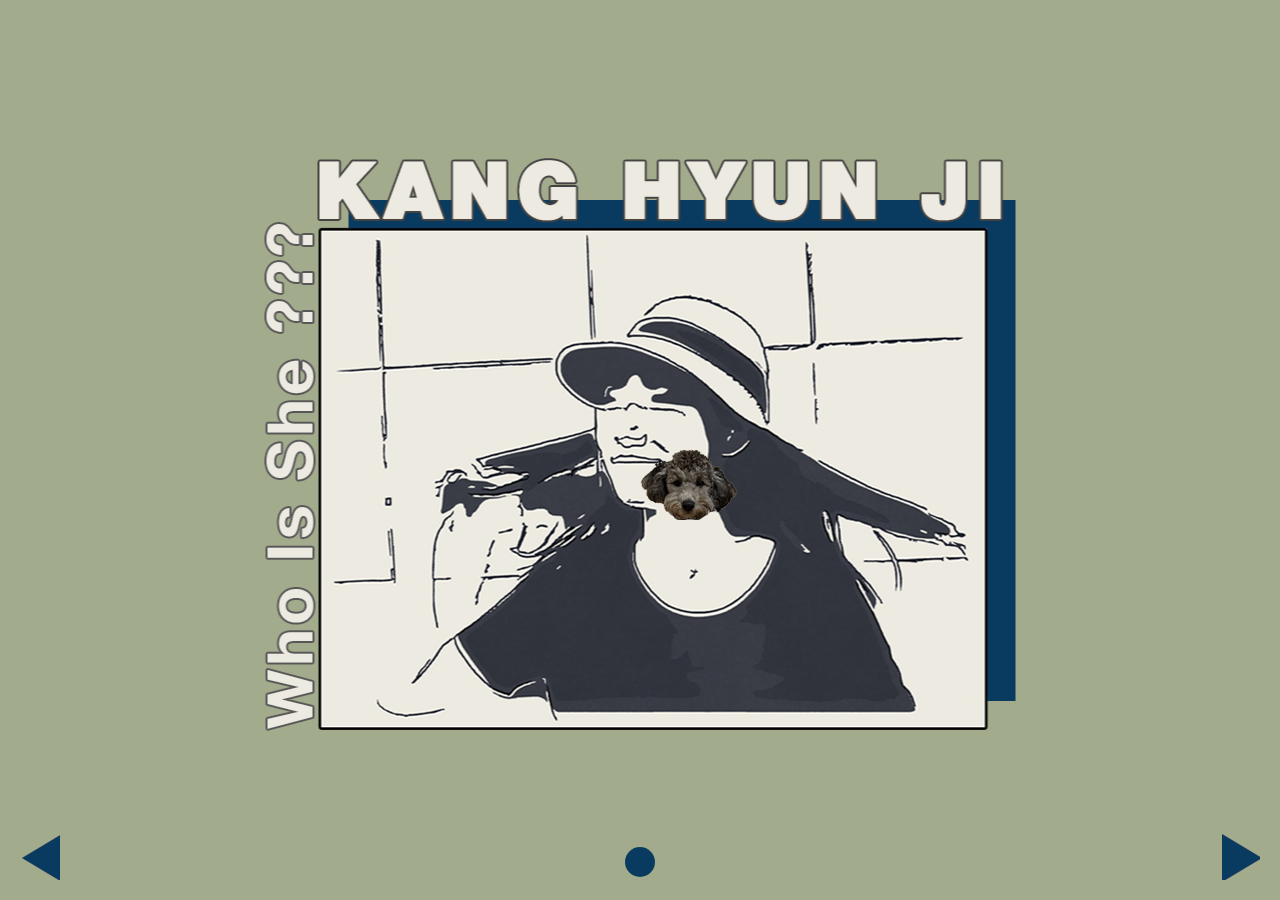
==== index.html @ 4bff8aa1 "다 수정" ====
<!DOCTYPE html>
<html lang="ko">
<head>
    <meta charset="UTF-8">
    <title>강현지 자기소개사이트</title>
    
    <!------------------ fontawesome ------------------->
    <link rel="stylesheet" href="https://use.fontawesome.com/releases/v5.4.1/css/all.css" integrity="sha384-5sAR7xN1Nv6T6+dT2mhtzEpVJvfS3NScPQTrOxhwjIuvcA67KV2R5Jz6kr4abQsz" crossorigin="anonymous">
    
    <!------------------ css ------------------->      
    <link rel="stylesheet" href="css/styles1.css">
    
     <!------------------ font ------------------->  
    <link href="https://fonts.googleapis.com/css?family=Didact+Gothic|Noto+Sans+KR&display=swap" rel="stylesheet">
    
     <!------------------ js ------------------->   
    <script src="script/plugin/jquery-1.12.3.js"></script>
    <script src="script/plugin/jquery.easing.min.js"></script>
    <script src="script/plugin/jquery.inview.min.js"></script>
    <script src="script/script.js"></script>
</head>
<body>
    <div id="wrap">
         <div id="box"></div>
        <section id="container">
          <section class="portfolio cont">
             <p class="line"></p>
              <article class="allportf">
               <div class="port_btn clearfix">
                 <div class="web_btn clearfix">
                  <h2>Web Site</h2>
                  <div class="port_menu clearfix">
                     <p class="p click"><a href="#"><img src="images/1.png" alt="images/1.png"></a></p>
                     <p class="p"><a href="#"><img src="images/2.png" alt="images/2.png"></a></p>
                     <p class="p"><a href="#"><img src="images/3.png" alt="images/3.png"></a></p>
                  </div>                    
                 </div>
                 <div class="other_btn clearfix">
                  <h2>Other</h2>
                  <div class="other_menu clearfix">
                     <p class="p"><a href="#"><img src="images/1.png" alt="images/1.png"></a></p>
                     <p class="p"><a href="#"><img src="images/2.png" alt="images/2.png"></a></p>
                     <p class="p"><a href="#"><img src="images/3.png" alt="images/3.png"></a></p>   
                  </div>
                <p class="hoom"><a href="#"><img src="images/house.png" alt="홈으로"></a></p>  
                 </div>
               </div>
             <div class="port_tab">
              <div class="portalltab">
                <div class="tab dukwoo">
                    <div><img src="./images/dukwoo.png" alt="덕우페이지"></div>
                     <div class="preview">
                        <p class="view"><a href="dukwoo/index.html">VIEW</a></p>
                        <p class="proc"><a href="dukwoo/dukwoo_plan.html">PROCESS</a></p>
                     </div>   
                     <div class="txt">
                       <p>
                          <strong>Dukwoo</strong><br />
                          <span class="st">
                            기업형 반응형 리뉴얼 사이트<br/>
                            2020년 개인작업<br />
                            기획 / 디자인 기여도 100%<br/>
                          </span>
                          <br/>
                          <span>
                           회사소개, 사업소개, 배너를 배치 함으로써 깔끔하고 더<br/>
                           내용이 눈에 잘 보이게 하였다.
                          </span>
                       </p>
                    </div>                 
                 </div>
                 <div class="tab carol">
                    <div><img src="./images/carol.png" alt="캐롤원페이지"></div>
                    <div class="preview">
                      <p class="view"><a href="carol/index.html">VIEW</a></p>
                   </div> 
                   <div class="txt">
                     <p>
                       <strong>Carol</strong><br />
                       <span class="st">
                         영화 캐롤 원페이지<br/>
                         2019년 개인작업<br />
                         기획 / 디자인 기여도 100%<br/>
                       </span>
                        <br/>                      
                       <span>
                         영화의 분위기에 맞게 차분한 느낌을 가질 수 있게 제작하였고,<br/>
                         5개로 파트를 나뉘어 영화소개 페이지를 디자인 하였다.
                       </span>
                     </p>
                   </div>                 
                 </div>
                 <div class="tab andez">
                    <div><img src="./images/andlaptop.png" alt="앙데뷰쇼핑몰"></div>
                    <div class="preview">
                      <p class="view"><a href="andezvous/andezvous2.html">VIEW</a></p>
                      <p class="proc">
                        <a href="andezvous/ande_plan.html">PROCESS</a>
                      </p>
                   </div>
                   <div class="txt">
                     <p>
                       <strong>Andezvous</strong><br />
                       <span class="st">
                         악세서리 쇼핑몰 리뉴얼 사이트<br/>
                         2019년 개인작업<br />
                         기획 / 디자인 기여도 100%<br/>
                       </span>
                       <br/>
                       <span>
                         20-30대 고객층에 맞춰서 제품을 강조 하면서도<br/>
                         감성있는 느낌을 낼 수 있도록 디자인 하였다.
                       </span>
                     </p>
                   </div>
                 </div>
                 <div class="tab other_tab wedding">
                   <div><img src="./images/wedding.jpg" alt="청첩장공모전"></div>
                   <div class="preview">
                     <p class="proc"><a href="andezvous/andezvous2.html">PROCESS</a></p>
                   </div>
                   <div class="txt">
                     <p>
                       <strong>Wedding Card</strong><br />
                       <span class="st">
                         봄카드 청첩장 공모전<br/>
                         2016년 개인작업<br />
                         기획 / 디자인 기여도 100%<br/>
                       </span>
                       <br/>
                       <span>
                         신혼부부가 타고있는 컨셉으로 색연필과 물감으로<br/>
                         아기자기한 느낌을 낼 수 있도록 디자인 하였다.
                       </span>
                     </p>
                   </div>
                 </div>
                 <div class="tab other_tab phone">
                   <div><img src="./images/phonecase.png" alt="핸드폰케이스"></div>
                   <div class="preview">
                     <p class="proc"><a href="andezvous/andezvous2.html">PROCESS</a></p>
                   </div>
                   <div class="txt">
                     <p>
                       <strong>Phone Case</strong><br />
                       <span class="st">
                         봄카드 청첩장 공모전<br/>
                         2016년 개인작업<br />
                         기획 / 디자인 기여도 100%<br/>
                       </span>
                       <br/>
                       <span>
                         신혼부부가 타고있는 컨셉으로 색연필과 물감으로<br/>
                         아기자기한 느낌을 낼 수 있도록 디자인 하였다.
                       </span>
                     </p>
                   </div>              
                 </div>
                 <div class="tab other_tab baby">
                   <div><img src="./images/baby.png" alt="아기 아이콘"></div>
                   <div class="preview">
                     <p class="proc"><a href="andezvous/andezvous2.html">PROCESS</a></p>
                   </div>
                   <div class="txt">
                     <p>
                       <strong>Baby icon</strong><br />
                       <span class="st">
                         유아용품 아이콘 작업<br/>
                         2019년 개인작업<br />
                         기획 / 디자인 기여도 100%<br/>
                       </span>
                       <br/>
                       <span>
                         신혼부부가 타고있는 컨셉으로 색연필과 물감으로<br/>
                         아기자기한 느낌을 낼 수 있도록 디자인 하였다.
                       </span>
                     </p>
                   </div> 
                 </div>
              </div>        
              <div class="home_2"></div>                       
             </div> 
            </article>
            
           </section>
           
           <!-- 포트폴리오 끝 -->
           
           <section class="main cont">
                <article class="mainarticle">
                 <h1>kanghyunji</h1>
                 <h2>kanghyunji text</h2>
                 <h3>who is she?</h3>      
                  
                </article>
               
               <div class="m_btn">
                 <p class="left">Portfolio</p>
                 <p class="center">Click!</p>
                 <p class="right">About Me</p>
               </div>
               <div class="center_info"></div>
               <div class="bg"></div>
           </section>
           
           <!-- main 화면 -->
           
           <hr />
           
           <section class="aboutme cont">
            <article class="aboutarticle">
               <div class="menubtn">
                  <div class="btn">
                    <p class="btn01 click"><a href="#">About Me</a></p>
                    <p class="btn02"><a href="#">Skill</a></p>
                    <p class="btn03"><a href="#">Keyword</a></p>
                    <p class="btn05"><a href="#"><img src="images/house2.png" alt="메인메뉴"></a></p>
                  </div>
                </div>  
 
               <div class="tabcont">
                <div class="all_tab">
                 <div class="tab1 profile on">         
                    <h1>강현지</h1>
                    <p class=name1>                      
                        <strong>이름 :</strong> 강현지 <br />
                        <strong>생년월일 :</strong> 1992.10.11 <br />
                        <strong>주소 :</strong> 서울 서대문구 충정로 3가 3-331
                    </p>
                    <p class="name2">
                      <strong>자격증</strong><br />
                      컴퓨터활용능력 2급<br />
                      운전면허 2급<br />
                      전산세무 1급<br />
                      전산회계 1급<br />                     
                    </p>
                    <p class="name3">
                        <span>"</span>의욕만점 하루하루 발전해 나가는 퍼블리셔가 되고 싶습니다.<br />
                        퍼블리셔이자 소비자로서의 경험은, 클라이언트에게 보다 더 직접적이고 효율적인 서비스를 <br />제공 할 수 있습니다.
                        더욱 큰 만족을 위해 어떤 업무를 맡더라도 <span>책임감있게!</span><br /> HTML과 CSS를 깔끔하게 다루며 트렌드의 속도에 따라갈 수 있는 것이 저의 목표입니다.<span>"</span> 
                    </p>
                </div>
                <!--about me 차트--> 
                 
                  <div class="tab1 skill">
                       <div id="skills">
                         <div class="stick">
                           <h2>skill</h2>
                            <div class="container">
                            <div class="html clearfix">
                                <h3>Html</h3>
                                <div class="progress" data-bar="90">
                                  <p class="bar"></p>
                                </div>
                            </div>
                            <div class="css clearfix">
                                <h3>CSS</h3>
                                <div class="progress" data-bar="88">
                                  <p class="bar"></p>
                                </div>
                            </div>
                            <div class="jquery clearfix">
                                <h3>Jquery</h3>
                                <div class="progress" data-bar="83">
                                  <p class="bar"></p>
                                </div>
                            </div>
                            <div class="javascript clearfix">
                                <h3>Javascript</h3>
                                <div class="progress" data-bar="82">
                                  <p class="bar"></p>
                                </div>
                            </div>
                            <div class="photo clearfix">
                                <h3>Photoshop</h3>
                                <div class="progress" data-bar="90">
                                  <p class="bar"></p>
                                </div>
                            </div>                     
                           </div>
                          </div>
                          <div class="skill_text">
                            <div class="hc">
                              <h3 class="sth3">HTML5/CSS3</h3>
                              <p>웹표준을 준수하여
                                 코딩을 하며 웹사이트를 구현할 수 있습니다.</p>
                            </div>
                            <div class="jj">
                              <h3 class="sth3">JAVASCRIPT/J-QUERT</h3>
                              <p>웹사이트의 간단한 동적구현을 할 수 있습니다.</p>
                            </div>
                            <div class="pt">
                              <h3 class="sth3">PHOTOSHOP</h3>
                              <p>사진보정과 여러 기능들을 사용해 다양한 표현이 가능합니다.</p>
                            </div>
                          </div>
                      </div>                 
                  </div>
                  <!-- skill 끝 -->
                  
                  <div class="tab1 keyword">
                      <ul class="keyicon">
                        <li>
                          <img src="images/idea2.png" alt="창의력아이콘">                          
                          <div>
                            <h2>창의력</h2>
                            <p>
                             <br />
                              다양한 분야에 관심을 가지고 탐구하여 <br />
                              더욱 폭 넓은 창의력과 안목을 키울 것입니다.
                            </p>
                          </div>
                        </li>
                        <li>
                          <img src="images/high2.png" alt="사교성아이콘">
                          <div>
                            <h2>사교성</h2>
                            <p>
                             <br />
                              긍정적인 사고와 타고난 사교성으로<br />
                              동료들과 멋진 협동심을 발휘할 것입니다.
                            </p>
                          </div>
                        </li>
                        <li>
                          <img src="images/clock2.png" alt="시간아이콘">
                          <div>
                            <h2>시간준수</h2>
                            <p>
                             <br />
                              세무회계전공으로 단련되어 더욱 꼼꼼히<br />
                              그 누구보다 철저하게 데드라인을 지킵니다.          
                            </p>
                          </div>
                        </li>
                      </ul>
                   </div>
                   <!-- keyword 끝 -->
                 </div>
                </div> 
            </article>       
         </section>
      </section>
     </div>
</body>
</html>
---- css/styles1.css ----
@charset "utf-8";

/*------------------------ Reset --------------------------*/
*{padding: 0; margin: 0;}
ul,ol,li{list-style:none;}
a{text-decoration:none;}
img{border:none;}

html,body{ 
  height: 100%; 
  font-family:'Didact Gothic', 'Noto Sans KR', sans-serif; 
  }
#wrap{
  overflow:hidden;  
  width: 100%; 
  min-width:1200px; 
  height: 100%; 
}
#wrap>#container{
  width: 300%;
  height: 100%;
  margin-left:-100%; 
}
#container>section{
  float: left; 
  width: 33.3333%;
  height:100%;
}

hr{display:none;}

.clearfix{*zoom:1;}
.clearfix:after{display:block; clear:both; content:'';}

/*------------------------ 메인 ----------------------------*/

.main{
  position: relative;
  z-index:700;
  background-color:#a3ab8d;
}

.mainarticle{
  position: absolute;
  width:751px;
  height:560px;
  left:50%;
  top:50%;
  transform:translate(-50%,-50%);
}

.main h1{
  position: absolute;
  bottom: 0; right: 0;
  width:697px;
  height:530px;
  text-indent:-9999px;
  background-image: url(../images/main.png);
}
.main h2{
  position: absolute;
  top:0px;
  right:9px;
  width: 691px;
  height: 68px;
  text-indent:-9999px;
  background-image: url(../images/h1.png);
  background-repeat:no-repeat;
  opacity:0;
}
.main h3{
  position: absolute;
  top:50px;
  left:30px;
  width: 54px;
  height: 522px;
  text-indent:-9999px;
  background-repeat:no-repeat;
  background-image: url(../images/who.png);
  opacity:0;
}

.center_info{
  position: absolute;
  left: 50%;
  top:50%;
  transform:translate(-50%,-50%);
  z-index:100;
  background-image:url(../images/contact.png);
}
.bg{ 
  position:fixed; 
  left: 0; 
  top: 0; 
  width:0;
  height:0; 
  background-color:rgba(0,0,0,0.5); 
}
/*------------------------ 메인 버튼 --------------------------*/

.m_btn{
  position:absolute;
  width: 100%;
  height: 48px;
  left: 0;
  bottom:30px;
  text-indent:-9999px;
  cursor:pointer;
}
.left{
  position: absolute;
  left:20px;
  top:10px;
  width:40px;
  height:48px;
  background-image:url(../images/left.png);
}
.center{
  position: absolute;
  left: 50%;
  transform:translateX(-50%);
  top:25px;
  width:30px;
  height:30px;
  border-radius:50%;
 background-color:#093b61;
}
.right{
  position: absolute;
  right:20px;
  top: 10px;
  width: 40px; 
  height: 48px;
  background-image: url(../images/right.png);
}

/*------------------------ about me --------------------------*/

.aboutme{ 
  position: relative; 
  overflow:hidden; 
  z-index:800; 
  background-color:#edeae1;
}

.aboutarticle{
  position: absolute;
  width: 1440px;
  height: 700px;
  left: 50%;
  top: 50%;
  transform:translate(-50%,-50%);
}
.all_tab{position: relative; left:50%; width:100%; height: 100%;}

/* 메뉴 탭 */

.aboutme .menubtn{
  position:absolute;
  top:50%; 
  right:3%;
  width:700px; 
  transform: translateY(-50%);
}

.aboutme .menubtn .btn>p>a{
  display: block; 
  color:#0a3d64;
  font-size:70px; 
  font-weight:800;
  text-align:right;
  text-shadow:3px 3px #ccc;
}

.aboutme .menubtn>.btn>p.click>a,
.aboutme .menubtn>.btn>p>a:hover{ color:#ddb0a7; }
.aboutme .menubtn>.btn>.btn01>a{ font-size:90px; }
.aboutme .menubtn>.btn>p>a>img{ width:49px; height:49px; }

/* 내용 탭부분 */


.aboutme .tabcont{ 
  position: relative; 
  width:900px; 
  height:700px;
  left:40px;
  top:50%;
  transform:translateY(-50%);
}

.aboutme .all_tab{ 
  position: absolute; 
  left: 50%;
  top: 50%;
  transform:translate(-50%,-50%);
  width:900px;
  height: 600px;
  border:15px solid #0a3d64;
  z-index:100; 
}

.aboutme .all_tab>div{
  display:none; 
  width: 100%;
  height: 100%;
}

/* 프로필 */

.all_tab .profile{
  background-color: #ddb0a7;
}
.all_tab .profile>h1{
  position: absolute;
  right:0px;
  bottom:0px;
  width:325px;
  height:573px; 

  text-indent:-9999px;
  background-image: url(../images/meme.png);
  background-size:cover;
}
.all_tab .profile>p{ 
  width: 620px;
  padding:15px 30px;
  color:#0a3d64;
  line-height:40px;
  font-size:14px;
  
}

.profile>p>span{
  font-size:18px;
  font-weight:800;
}

/* 스킬 */

#skills{ 
  margin-left:13%; 
  padding-bottom:10%;
}

#skills>.stick{ 
  position:absolute;
  top:70%;
  left:24%; 
  transform:translate(-50%,-50%);
  width:40%;
  height:65%;
  opacity:0;
  background-color:#0a3d64;
} 

#skills>.stick>h2{ text-indent:-9999px; }

#skills>.stick>.container{ 
  position: absolute; 
  top:50%;
  left:50%;
  transform:translate(-50%,-50%);
}

#skills>.stick>.container>div>h3{
  color:#fff; 
  font-size:18px;
  text-align:center; 
  margin-bottom:5px;
}

#skills>.stick>.container>div>.progress{
  position:relative;
  width:300px; 
  height:30px; 
  margin-bottom:15px;
  background-color: #e1dede;
  border-radius:3px; 
}

#skills>.stick>.container>div>.progress>.bar{
 height:100%;
 width:0;
 background-color:#ddb0a7;
transition:all 2s ease-in-out;
}
    
#skills>.stick>.container>div>.progress>.bar>span{
    margin-left:260px;
}

.skill_text{
  display:inline-block;
  position: absolute; 
  right:35px; 
  top:30%; 
  opacity:0;
  height:50%;
  line-height:70px;
}

.skill_text h3{
  color:#fff;
  font-size:23px;
  text-align: center;
  background-color:#0a3d64;
}

.skill_text p{
  font-size:15px;
  text-align: center;
}

/* 키워드 */

.keyword>.keyicon{
  width:80%; 
  height:90%;
  margin:3.5% auto 0; 
}

.keyword>.keyicon>li{
  position: relative;
  bottom:-20%;
  width:80%; 
  height:30%; 
  opacity:0; 
  margin:0 auto 26px;
  background-color:#ddb0a7;
}

.keyword>.keyicon>li>img{
  width: 120px;
  height: 120px;
  margin:20px 0 15px 55px;
}
.keyword>.keyicon>li>div{
  position: absolute;
  right:8%;
  bottom:25%; 
  width:50%;
}

.keyword>.keyicon>li>div>h2{
  color:#36374b; 
  font-size:20px;
}

.keyicon>li>div>p{ 
  color:#36374b;
  font-size:14px;
}

/*------------------------ portfolio --------------------------*/

#container>section>.allportf{
  position: absolute;
  left: 50%;
  top: 50%;
  transform: translate(-50%,-50%);
  width: 1440px; 
  height: 100%;

}
.portfolio{
  position: relative;
  height: 100%;
  background-color:#093b61;
}

.line{
  position: absolute;
  left: 50%;
  top: 50%;
  transform:translate(-50%,-50%);
  width:100%;
  height:700px;
  border-top:5px solid #eaad5a;
  border-bottom:5px solid #eaad5a;
}
.port_btn{
  position:absolute;
  top:65%;
  right:10%;
  width:300px;
  height:75px;
  z-index:50;
  color:#edeae1;
}
.port_btn a{
  display: block;
  width:32px;
  height:32px; 
}
.port_btn>div>div>p{float:left; margin-left:10px;}
.port_btn>div>h2, .port_btn>div>div{float:left}


.web_btn{margin-bottom:10px;}

.other_menu>p:first-child{margin-left:44px;}


.hoom{position: absolute; top:32px; right:6%;}

.hoom>a>img{ width:49px; height:49px; }  

/* 탭부분 */

.tab{ display: none;} 
.dukwoo{display: block;}

.port_tab{
  position: relative;
  left:50%;
  top:50%;
  width:1500px;
  transform:translate(-50%,-50%);
  height:650px;
}

.portalltab img{  
  position: absolute;
  width:1000px;
  left:-2%;
  top:50%;
  transform:translateY(-50%);  
}

.other_tab>div>img{
  width:800px; 
  height:518px;
  left:5%;
}

/* text 상자 */

.txt{
  position: absolute;
  width:700px;
  height:300px;
  top:10%;
  right:-17%;
  padding:10px 30px;
  text-align:left;
}

.txt>p>span{
  font-size:16px;
  color:#edeae1;
}
.txt>p>strong{
  display: block;
  font-size:70px;
  color:#e3a857;  
}

.txt>p>.st{
  font-size:18px;
}

.preview{
  position: absolute;
  right:17%;
  top:55%;
  z-index:40;
  }
.preview>p{
  float:left;
  width: 100px;
  margin-left:20px;
  background-color:#e3a857;
}
.preview>p>a{
  display: block;
  height:35px;
  line-height:35px;
  font-size:20px;
  font-weight:bold;
  text-align: center;
  color:#093b61;
}

.preview>p:hover>a{
  background-color:#df8053;
}

.carol>.preview>p{
  width: 220px;
}

.other_tab>.preview>p{
  width: 220px;
}












/*-------------강아지 마우스------------*/
#box{
  position: fixed; left:50%; top:50%; 
  width:100px; height:70px; 
  z-index:1000; 
  background-image:url(../images/muru.png); }
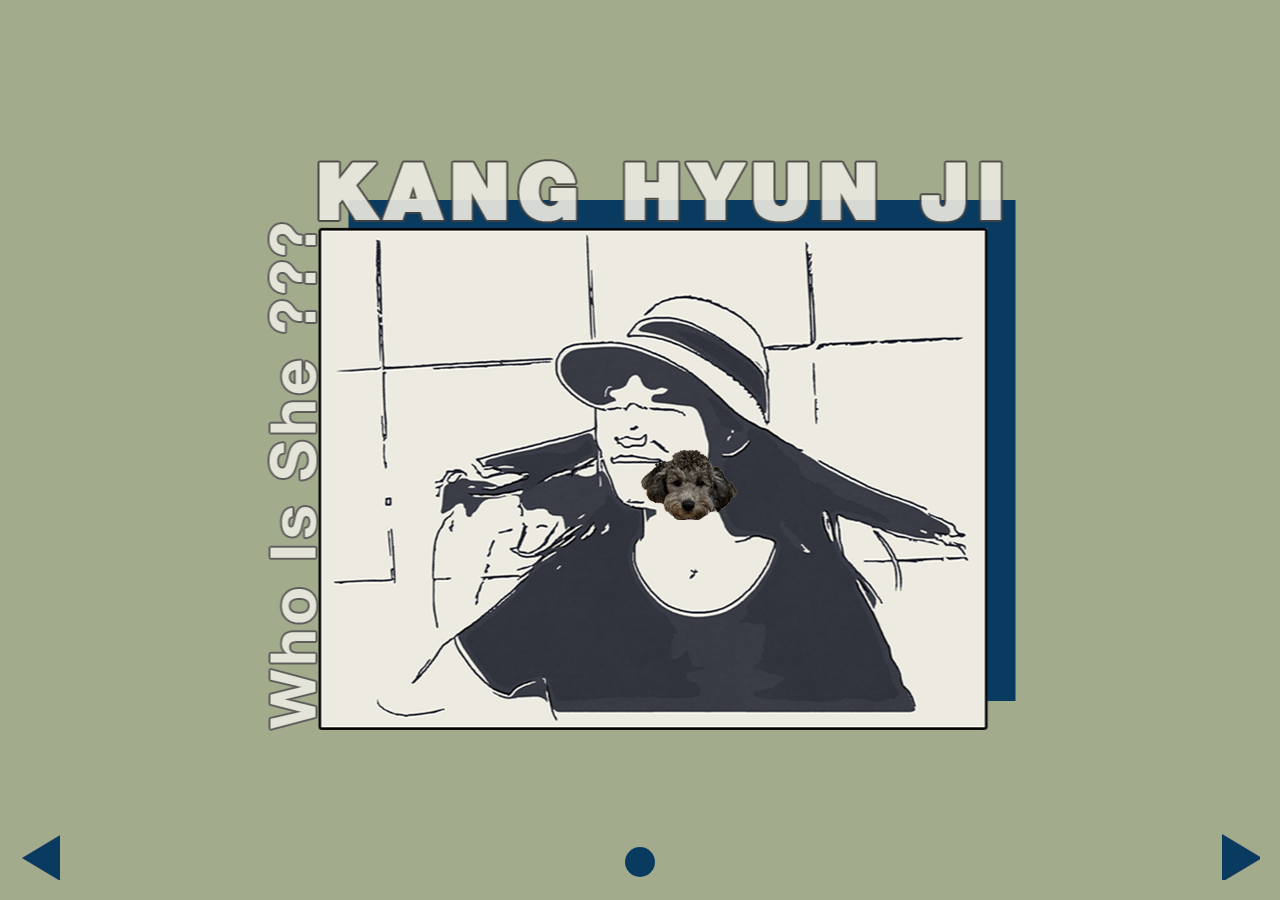
==== commit 885941b5: "aboutme" ====
--- a/index.html
+++ b/index.html
@@ -301,7 +301,7 @@
                   <div class="tab1 keyword">
                       <ul class="keyicon">
                         <li>
-                          <img src="images/idea2.png" alt="창의력아이콘">                          
+                          <img src="images/idea.png" alt="창의력아이콘">                          
                           <div>
                             <h2>창의력</h2>
                             <p>
@@ -312,7 +312,7 @@
                           </div>
                         </li>
                         <li>
-                          <img src="images/high2.png" alt="사교성아이콘">
+                          <img src="images/high.png" alt="사교성아이콘">
                           <div>
                             <h2>사교성</h2>
                             <p>
@@ -323,7 +323,7 @@
                           </div>
                         </li>
                         <li>
-                          <img src="images/clock2.png" alt="시간아이콘">
+                          <img src="images/clock.png" alt="시간아이콘">
                           <div>
                             <h2>시간준수</h2>
                             <p>
--- a/css/styles1.css
+++ b/css/styles1.css
@@ -327,7 +327,7 @@
   height:30%; 
   opacity:0; 
   margin:0 auto 26px;
-  background-color:#ddb0a7;
+  background-color:#0a3d64;
 }
 
 .keyword>.keyicon>li>img{
@@ -343,12 +343,12 @@
 }
 
 .keyword>.keyicon>li>div>h2{
-  color:#36374b; 
+  color:#edeae1; 
   font-size:20px;
 }
 
 .keyicon>li>div>p{ 
-  color:#36374b;
+  color:#edeae1;
   font-size:14px;
 }
 
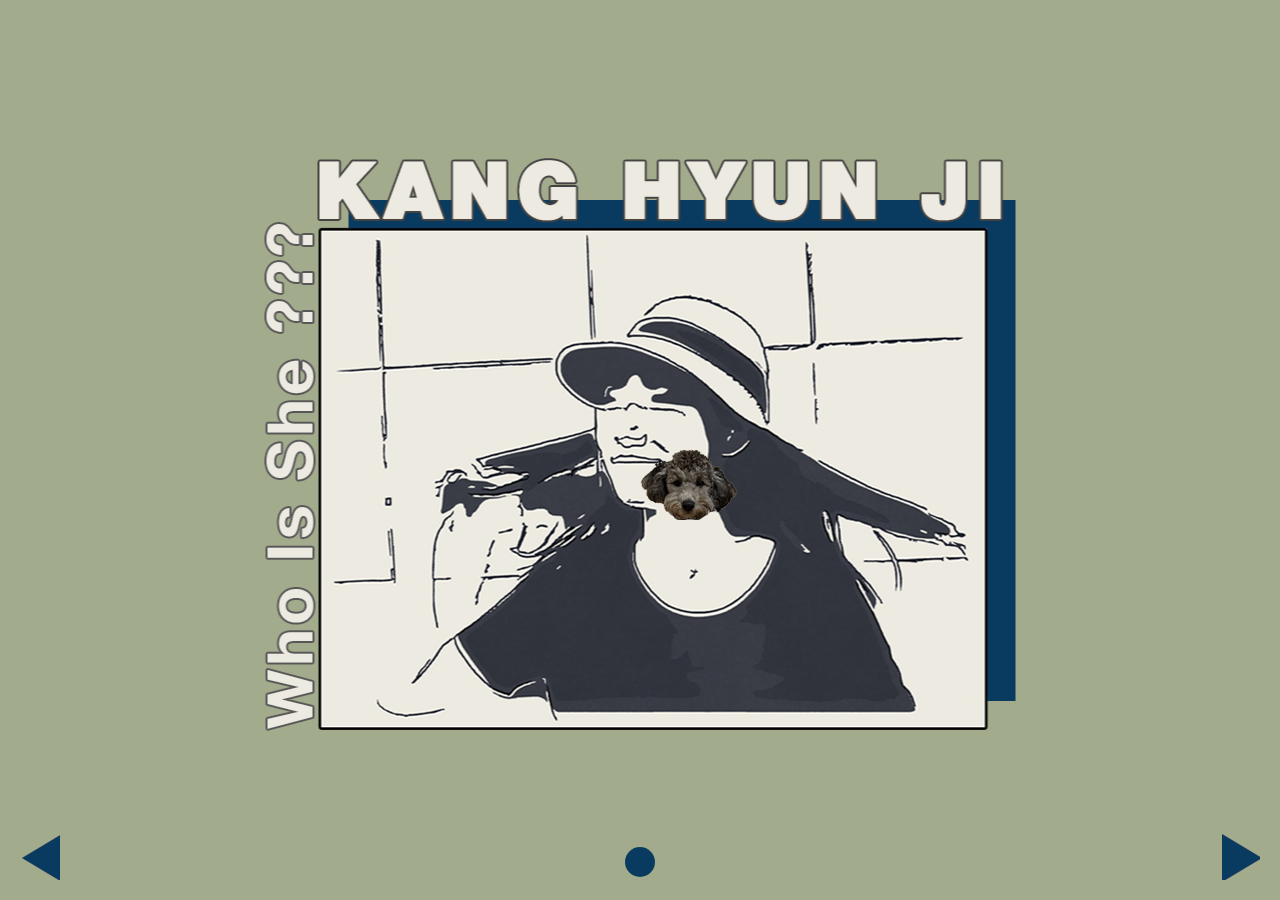
==== commit bf1da682: "숫자" ====
--- a/index.html
+++ b/index.html
@@ -30,17 +30,17 @@
                  <div class="web_btn clearfix">
                   <h2>Web Site</h2>
                   <div class="port_menu clearfix">
-                     <p class="p click"><a href="#"><img src="images/1.png" alt="images/1.png"></a></p>
-                     <p class="p"><a href="#"><img src="images/2.png" alt="images/2.png"></a></p>
-                     <p class="p"><a href="#"><img src="images/3.png" alt="images/3.png"></a></p>
+                     <p class="p click">1</p>
+                     <p class="p">2</p>
+                    <p class="p">3</p>
                   </div>                    
                  </div>
                  <div class="other_btn clearfix">
                   <h2>Other</h2>
                   <div class="other_menu clearfix">
-                     <p class="p"><a href="#"><img src="images/1.png" alt="images/1.png"></a></p>
-                     <p class="p"><a href="#"><img src="images/2.png" alt="images/2.png"></a></p>
-                     <p class="p"><a href="#"><img src="images/3.png" alt="images/3.png"></a></p>   
+                     <p class="p">1</p>
+                     <p class="p">2</p>
+                     <p class="p">3</p>   
                   </div>
                 <p class="hoom"><a href="#"><img src="images/house.png" alt="홈으로"></a></p>  
                  </div>
--- a/css/styles1.css
+++ b/css/styles1.css
@@ -387,13 +387,27 @@
   height:75px;
   z-index:50;
   color:#edeae1;
-}
-.port_btn a{
-  display: block;
-  width:32px;
-  height:32px; 
-}
-.port_btn>div>div>p{float:left; margin-left:10px;}
+  cursor:pointer;
+}
+
+.port_btn>div>div>p{
+  float:left; 
+  width:35px;
+  height:35px; 
+  margin-left:10px;
+  color:#edeae1;
+  font-size:24px;
+  font-weight:800;
+  background-color: #eaad5a;
+  border-radius:10px;
+  text-align: center;
+}
+
+.port_btn>div>div>p:hover,
+.port_btn>div>div>p.on{
+  background-color:#df8053;
+}
+
 .port_btn>div>h2, .port_btn>div>div{float:left}
 
 
@@ -402,9 +416,9 @@
 .other_menu>p:first-child{margin-left:44px;}
 
 
-.hoom{position: absolute; top:32px; right:6%;}
-
-.hoom>a>img{ width:49px; height:49px; }  
+.hoom{position: absolute; top:42px; right:5%;}
+
+.hoom>a>img{ width:39px; height:39px; }  
 
 /* 탭부분 */
 
@@ -425,7 +439,7 @@
   width:1000px;
   left:-2%;
   top:50%;
-  transform:translateY(-50%);  
+  transform:translateY(-50%); 
 }
 
 .other_tab>div>img{
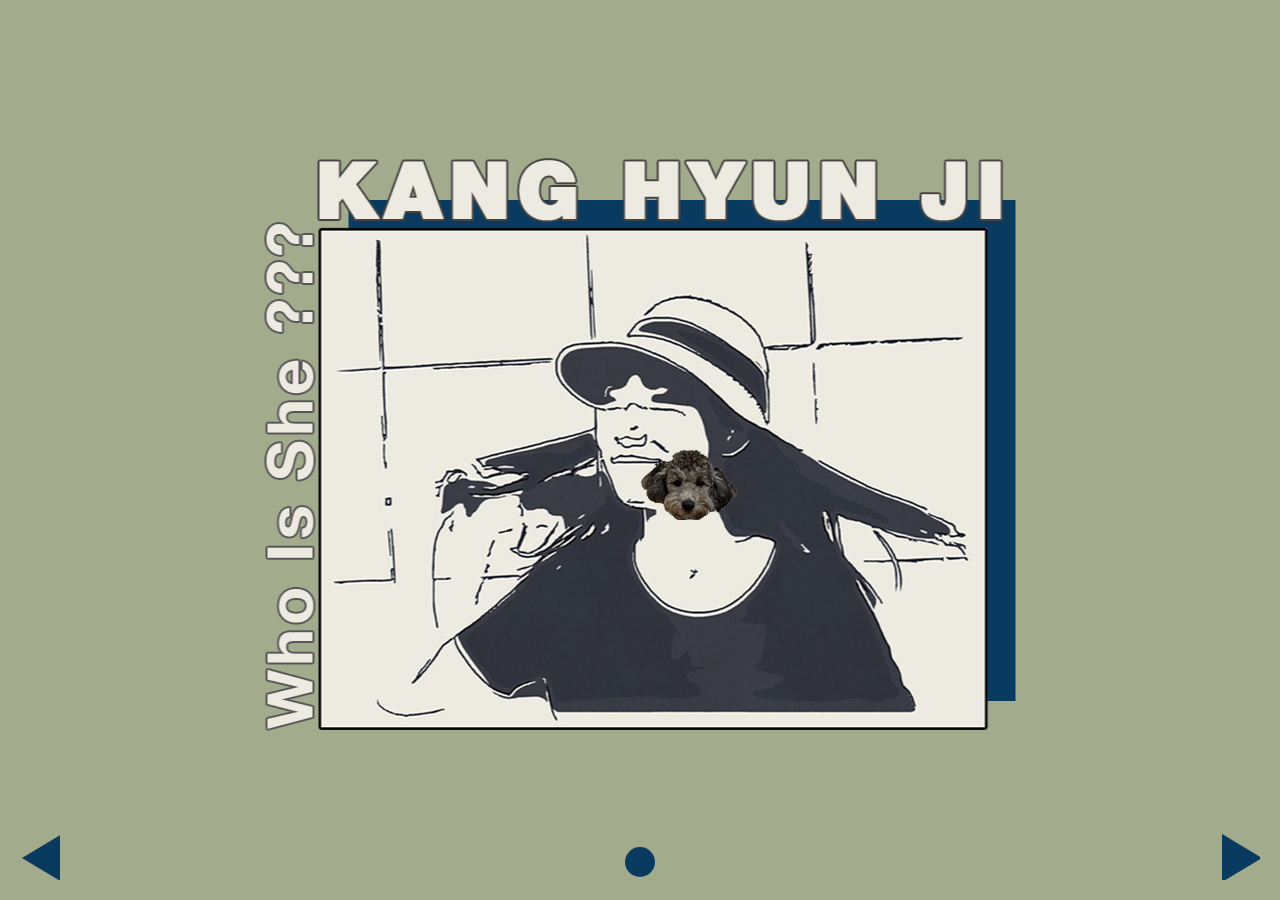
==== commit fdfddf59: "기획안수저" ====
--- a/index.html
+++ b/index.html
@@ -30,7 +30,7 @@
                  <div class="web_btn clearfix">
                   <h2>Web Site</h2>
                   <div class="port_menu clearfix">
-                     <p class="p click">1</p>
+                     <p class="p on">1</p>
                      <p class="p">2</p>
                     <p class="p">3</p>
                   </div>                    
@@ -144,20 +144,20 @@
                      <p>
                        <strong>Phone Case</strong><br />
                        <span class="st">
-                         봄카드 청첩장 공모전<br/>
+                         핸드폰 케이스 공모전<br/>
                          2016년 개인작업<br />
                          기획 / 디자인 기여도 100%<br/>
                        </span>
                        <br/>
                        <span>
-                         신혼부부가 타고있는 컨셉으로 색연필과 물감으로<br/>
-                         아기자기한 느낌을 낼 수 있도록 디자인 하였다.
+                         '부다페스트 호텔' 영화를 감명 깊게 보게되어,<br/>
+                         그 영화의 색감과 분위기를 표현해 케이스를 제작해보았다.
                        </span>
                      </p>
                    </div>              
                  </div>
                  <div class="tab other_tab baby">
-                   <div><img src="./images/baby.png" alt="아기 아이콘"></div>
+                   <div><img src="./images/baby.jpg" alt="아기 아이콘"></div>
                    <div class="preview">
                      <p class="proc"><a href="andezvous/andezvous2.html">PROCESS</a></p>
                    </div>
@@ -171,8 +171,8 @@
                        </span>
                        <br/>
                        <span>
-                         신혼부부가 타고있는 컨셉으로 색연필과 물감으로<br/>
-                         아기자기한 느낌을 낼 수 있도록 디자인 하였다.
+                         디자인은 곡선과 파스텔톤 색감을 사용하여 부드럽고<br />
+                         아기자기한 느낌으로 제작 하였다.
                        </span>
                      </p>
                    </div> 
--- a/css/styles1.css
+++ b/css/styles1.css
@@ -82,11 +82,14 @@
 
 .center_info{
   position: absolute;
+  width:770px;
   left: 50%;
   top:50%;
   transform:translate(-50%,-50%);
   z-index:100;
   background-image:url(../images/contact.png);
+  background-position: center center;
+  background-repeat: no-repeat;
 }
 .bg{ 
   position:fixed; 
@@ -172,7 +175,7 @@
   text-shadow:3px 3px #ccc;
 }
 
-.aboutme .menubtn>.btn>p.click>a,
+
 .aboutme .menubtn>.btn>p>a:hover{ color:#ddb0a7; }
 .aboutme .menubtn>.btn>.btn01>a{ font-size:90px; }
 .aboutme .menubtn>.btn>p>a>img{ width:49px; height:49px; }
@@ -381,7 +384,7 @@
 }
 .port_btn{
   position:absolute;
-  top:65%;
+  top:67%;
   right:10%;
   width:300px;
   height:75px;
@@ -428,7 +431,7 @@
 .port_tab{
   position: relative;
   left:50%;
-  top:50%;
+  top:50%을
   width:1500px;
   transform:translate(-50%,-50%);
   height:650px;
@@ -436,14 +439,14 @@
 
 .portalltab img{  
   position: absolute;
-  width:1000px;
-  left:-2%;
+  width:900px;
+  left:3%;
   top:50%;
   transform:translateY(-50%); 
 }
 
 .other_tab>div>img{
-  width:800px; 
+  width:800px;
   height:518px;
   left:5%;
 }
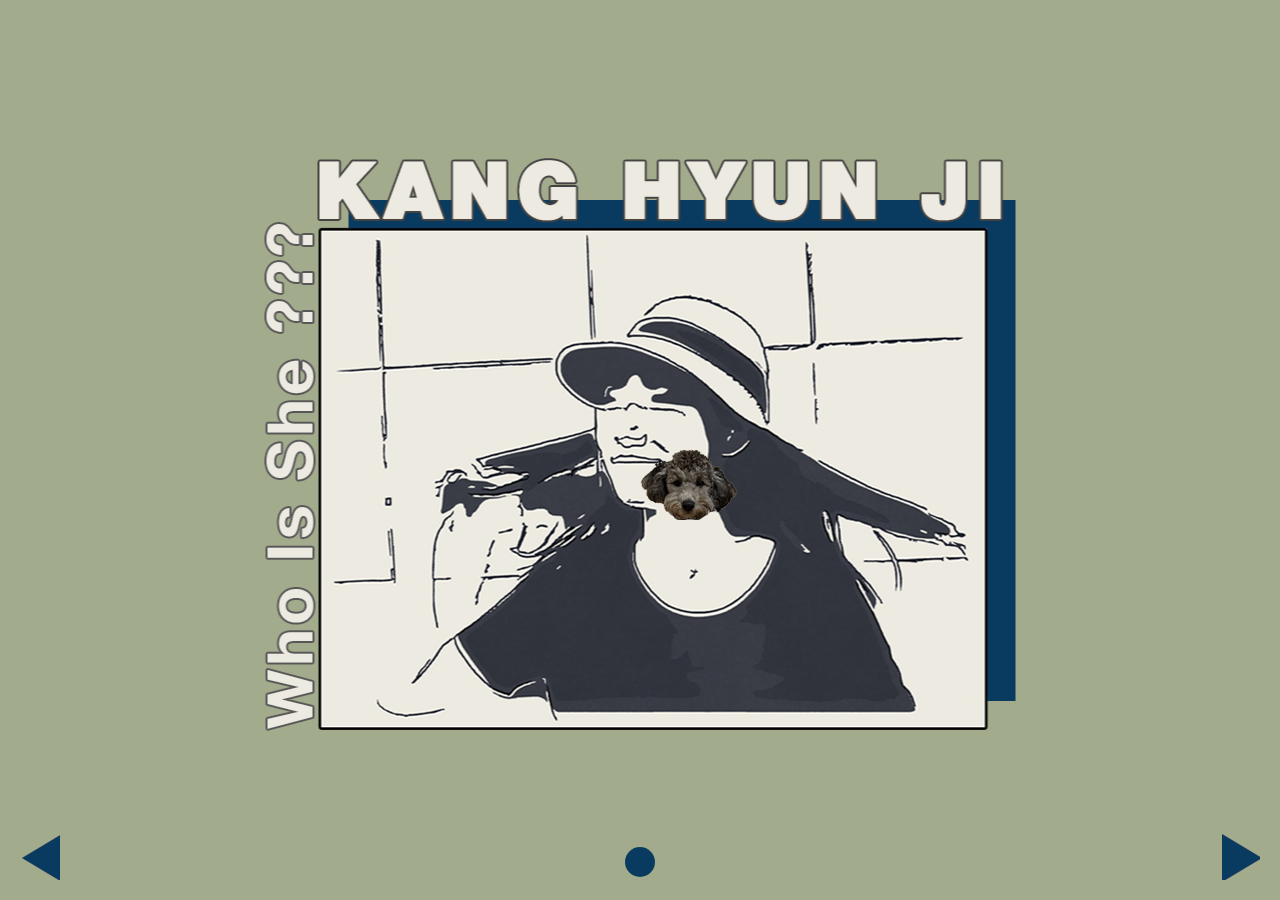
==== commit 37545d2f: "기획안들 수정" ====
--- a/index.html
+++ b/index.html
@@ -117,7 +117,7 @@
                  <div class="tab other_tab wedding">
                    <div><img src="./images/wedding.jpg" alt="청첩장공모전"></div>
                    <div class="preview">
-                     <p class="proc"><a href="andezvous/andezvous2.html">PROCESS</a></p>
+                     <p class="proc"><a href="other/wedding_plan.html">PROCESS</a></p>
                    </div>
                    <div class="txt">
                      <p>
@@ -138,7 +138,7 @@
                  <div class="tab other_tab phone">
                    <div><img src="./images/phonecase.png" alt="핸드폰케이스"></div>
                    <div class="preview">
-                     <p class="proc"><a href="andezvous/andezvous2.html">PROCESS</a></p>
+                     <p class="proc"><a href="other/case_plan.html">PROCESS</a></p>
                    </div>
                    <div class="txt">
                      <p>
@@ -157,9 +157,9 @@
                    </div>              
                  </div>
                  <div class="tab other_tab baby">
-                   <div><img src="./images/baby.jpg" alt="아기 아이콘"></div>
+                   <div><img src="./images/baby1.jpg" alt="아기 아이콘"></div>
                    <div class="preview">
-                     <p class="proc"><a href="andezvous/andezvous2.html">PROCESS</a></p>
+                     <p class="proc"><a href="other/baby_plan.html">PROCESS</a></p>
                    </div>
                    <div class="txt">
                      <p>
@@ -172,7 +172,7 @@
                        <br/>
                        <span>
                          디자인은 곡선과 파스텔톤 색감을 사용하여 부드럽고<br />
-                         아기자기한 느낌으로 제작 하였다.
+                         친근하고 귀여운 느낌으로 제작 하였다.
                        </span>
                      </p>
                    </div> 
--- a/css/styles1.css
+++ b/css/styles1.css
@@ -431,7 +431,7 @@
 .port_tab{
   position: relative;
   left:50%;
-  top:50%을
+  top:50%;
   width:1500px;
   transform:translate(-50%,-50%);
   height:650px;
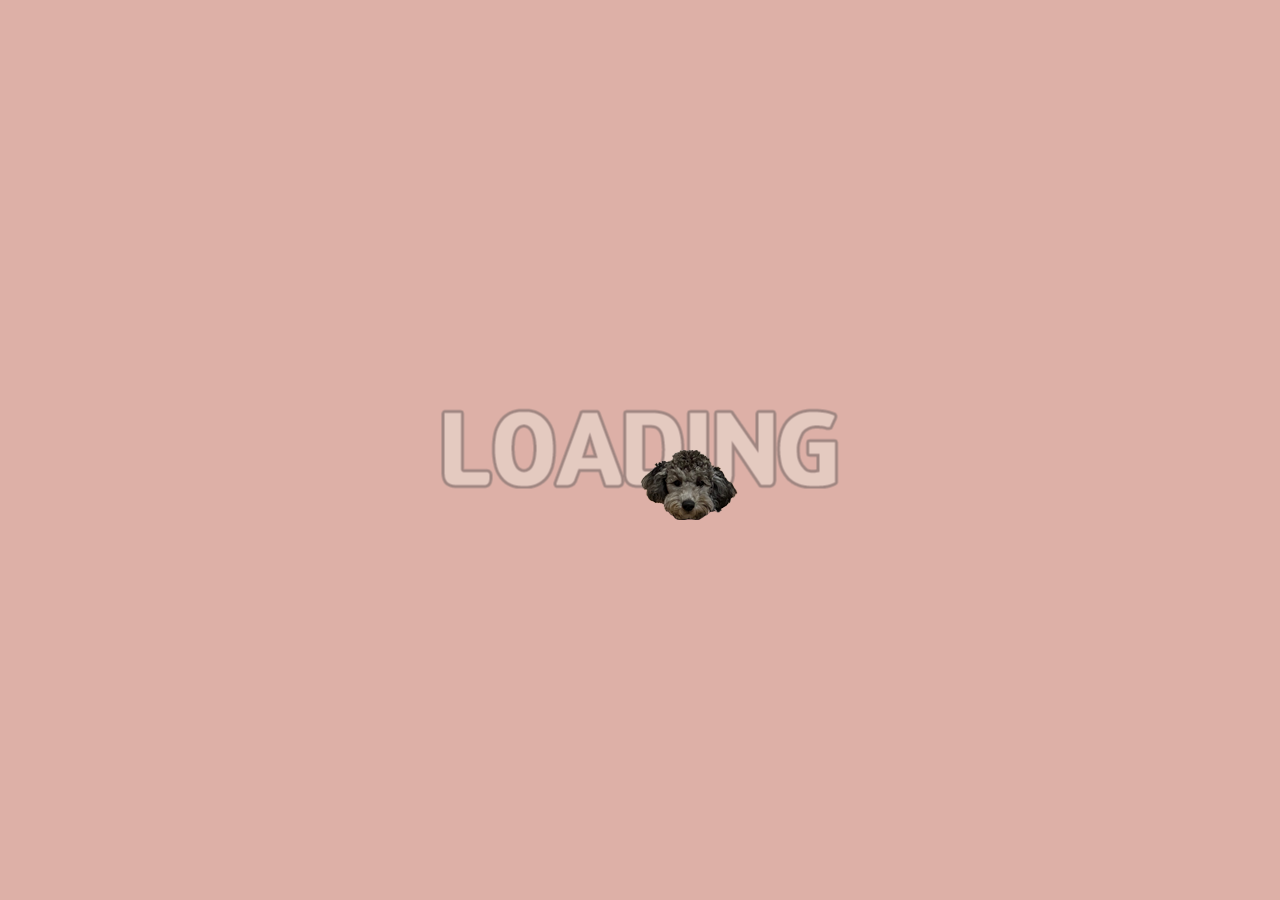
==== commit b37847f4: "로딩화면수정" ====
--- a/index.html
+++ b/index.html
@@ -21,7 +21,15 @@
 </head>
 <body>
     <div id="wrap">
-         <div id="box"></div>
+        <div class="loading">
+         <div class="loadtext clearfix">
+            <p class="l1">L1</p>       
+            <p class="l2">L2</p>       
+            <p class="l3">L3</p>       
+            <p>L4</p>       
+         </div>
+        </div>
+        <div id="box"></div>
         <section id="container">
           <section class="portfolio cont">
              <p class="line"></p>
--- a/css/styles1.css
+++ b/css/styles1.css
@@ -32,6 +32,38 @@
 .clearfix{*zoom:1;}
 .clearfix:after{display:block; clear:both; content:'';}
 
+
+/*----------------- 로딩화면 -----------------*/
+
+.loading{
+  position: fixed;
+  left: 0;right: 0;top: 0;bottom: 0;
+  background-color: #ddb0a7;
+  z-index: 1000;
+}
+.loading>.loadtext{
+  position: absolute;
+  left:50%;
+  top:50%;
+  transform:translate(-50%,-50%);
+}
+
+.loadtext>p{
+  display:none;
+  text-indent:-9999px;
+  width:397px;
+  height:82px;
+  margin-bottom:5px;
+  background-image: url(../images/loadingimg.png);
+
+}
+.loadtext>p.on{
+  display: block;
+}
+.l1{opacity:0.15;}
+.l2{opacity:0.45;}
+.l3{opacity:0.75;}
+
 /*------------------------ 메인 ----------------------------*/
 
 .main{
@@ -154,7 +186,12 @@
   top: 50%;
   transform:translate(-50%,-50%);
 }
-.all_tab{position: relative; left:50%; width:100%; height: 100%;}
+.all_tab{
+  position: relative; 
+  left:50%;
+  width:100%;
+  height: 100%;
+}
 
 /* 메뉴 탭 */
 
